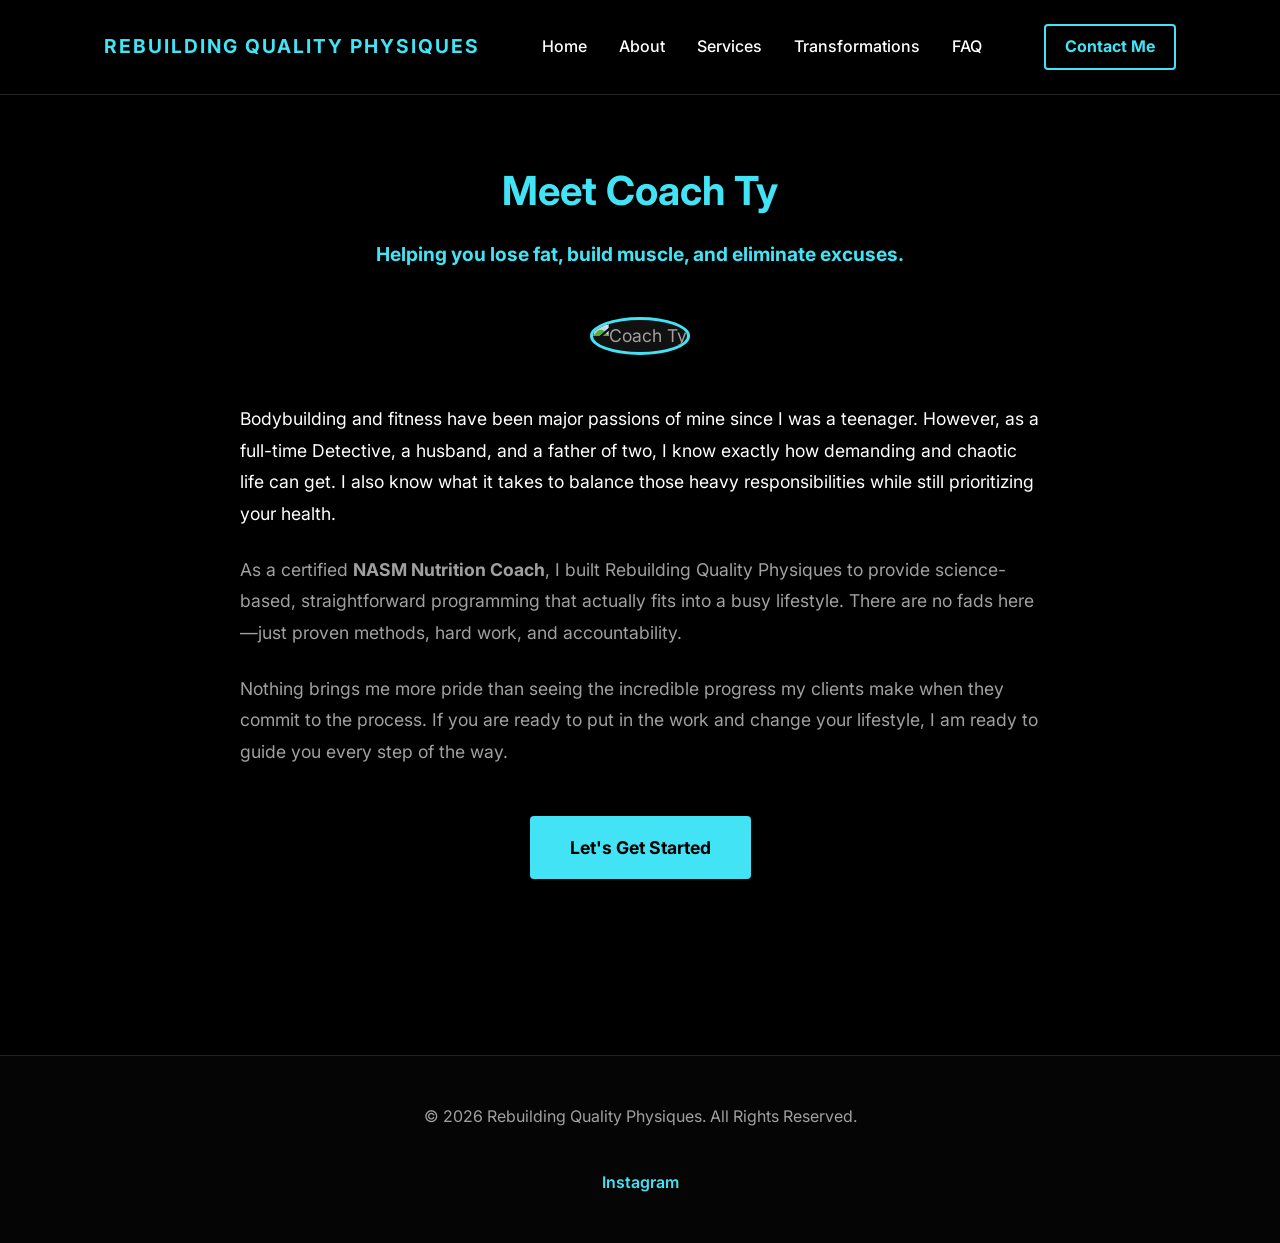
==== about.html @ 91c22e62 "Create about.html" ====
<!DOCTYPE html>
<html lang="en">
<head>
    <meta charset="UTF-8">
    <meta name="viewport" content="width=device-width, initial-scale=1.0">
    <title>About Coach Ty | Rebuilding Quality Physiques</title>
    <link rel="stylesheet" href="style.css">
</head>
<body>

    <header>
        <nav class="navbar">
            <div class="logo">
                <h2>REBUILDING QUALITY PHYSIQUES</h2> 
            </div>
            <ul class="nav-links">
                <li><a href="index.html">Home</a></li>
                <li><a href="about.html" class="highlight">About</a></li> <li><a href="services.html">Services</a></li>
                <li><a href="results.html">Transformations</a></li>
                <li><a href="faq.html">FAQ</a></li>
            </ul>
            <a href="contact.html" class="nav-cta">Contact Me</a>
        </nav>
    </header>

    <section id="about" class="gallery-section" style="padding-top: 4rem;">
        
        <div class="section-header" style="margin-bottom: 3rem;">
            <h2>Meet Coach Ty</h2>
            <p style="color: var(--accent-color); font-weight: bold; font-size: 1.2rem;">Helping you lose fat, build muscle, and eliminate excuses.</p>
        </div>

        <div style="max-width: 800px; margin: 0 auto 3rem auto; line-height: 1.8; font-size: 1.1rem; color: var(--text-muted);">
            
            <div style="text-align: center; margin-bottom: 3rem;">
                <img src="ty-profile.jpg" alt="Coach Ty" style="width: 250px; height: 250px; border-radius: 50%; border: 3px solid var(--accent-color); object-fit: cover; background-color: #111;">
            </div>

            <p style="margin-bottom: 1.5rem; color: var(--text-main);">
                Bodybuilding and fitness have been major passions of mine since I was a teenager. However, as a full-time Detective, a husband, and a father of two, I know exactly how demanding and chaotic life can get. I also know what it takes to balance those heavy responsibilities while still prioritizing your health.
            </p>

            <p style="margin-bottom: 1.5rem;">
                As a certified <strong>NASM Nutrition Coach</strong>, I built Rebuilding Quality Physiques to provide science-based, straightforward programming that actually fits into a busy lifestyle. There are no fads here—just proven methods, hard work, and accountability.
            </p>

            <p style="margin-bottom: 3rem;">
                Nothing brings me more pride than seeing the incredible progress my clients make when they commit to the process. If you are ready to put in the work and change your lifestyle, I am ready to guide you every step of the way.
            </p>

            <div style="text-align: center;">
                <a href="contact.html" class="cta-button">Let's Get Started</a>
            </div>

        </div>
    </section>

    <footer>
        <div class="footer-content">
            <p>&copy; 2026 Rebuilding Quality Physiques. All Rights Reserved.</p>
            <div class="social-links" style="margin-top: 1rem;">
                <a href="https://www.instagram.com/tyfit101" target="_blank">Instagram</a>
            </div>
        </div>
    </footer>

</body>
</html>
---- style.css ----
/* Import a clean, modern font */
@import url('https://fonts.googleapis.com/css2?family=Inter:wght@300;400;700&display=swap');

/* Color Palette & Variables */
:root {
    --bg-color: #000000;
    --card-bg: #111111;
    --accent-color: #42e3f5; /* Cyan from his mockups */
    --text-main: #ffffff;
    --text-muted: #a0a0a0;
}

/* Global Reset */
* {
    margin: 0;
    padding: 0;
    box-sizing: border-box;
}

body {
    font-family: 'Inter', sans-serif;
    background-color: var(--bg-color);
    color: var(--text-main);
    line-height: 1.6;
}

/* --- NAVIGATION --- */
header {
    background-color: rgba(0, 0, 0, 0.95);
    position: sticky;
    top: 0;
    z-index: 100;
    border-bottom: 1px solid #222;
}

.navbar {
    display: flex;
    justify-content: space-between;
    align-items: center;
    padding: 1.5rem 5%;
    max-width: 1200px;
    margin: auto;
}

.logo h2 {
    color: var(--accent-color);
    font-weight: 700;
    letter-spacing: 2px;
    font-size: 1.2rem; 
    text-transform: uppercase;
    white-space: nowrap; 
}

.nav-links {
    list-style: none;
    display: flex;
    gap: 2rem;
}

.nav-links a {
    color: var(--text-main);
    text-decoration: none;
    font-weight: 500;
    transition: color 0.3s ease;
}

.nav-links a:hover {
    color: var(--accent-color);
}

.nav-cta {
    border: 2px solid var(--accent-color);
    color: var(--accent-color);
    padding: 0.5rem 1.2rem;
    text-decoration: none;
    border-radius: 4px;
    font-weight: 700;
    transition: all 0.3s ease;
    white-space: nowrap; /* Prevents the text from stacking into two lines */
    flex-shrink: 0; /* Prevents the button box from being squished */
}

.nav-cta:hover {
    background-color: var(--accent-color);
    color: #000;
}

/* --- HERO SECTION --- */
.hero {
    text-align: center;
    padding: 8rem 5%;
    background: radial-gradient(circle at center top, #1a2a2e 0%, #000 70%);
}

.hero-content {
    max-width: 800px;
    margin: auto;
}

.hero h1 {
    font-size: 3.5rem;
    margin-bottom: 1.2rem;
    line-height: 1.2;
}

.highlight {
    color: var(--accent-color);
}

.hero p {
    font-size: 1.2rem;
    color: var(--text-muted);
    margin-bottom: 2.5rem;
}

.cta-button {
    display: inline-block;
    background-color: var(--accent-color);
    color: #000;
    padding: 1rem 2.5rem;
    font-size: 1.1rem;
    font-weight: 700;
    text-decoration: none;
    border-radius: 4px;
    transition: transform 0.2s, box-shadow 0.2s;
}

.cta-button:hover {
    transform: translateY(-3px);
    box-shadow: 0 4px 20px rgba(66, 227, 245, 0.4);
}

/* --- COMMON SECTION STYLES --- */
section {
    padding: 6rem 5%;
    max-width: 1200px;
    margin: auto;
}

.section-header {
    text-align: center;
    margin-bottom: 4rem;
}

.section-header h2 {
    font-size: 2.5rem;
    color: var(--accent-color);
    margin-bottom: 1rem;
}

.section-header p {
    color: var(--text-muted);
    font-size: 1.1rem;
}

/* --- ROADMAP --- */
.roadmap-grid {
    display: grid;
    grid-template-columns: repeat(auto-fit, minmax(300px, 1fr));
    gap: 2rem;
}

.step-card {
    background-color: var(--card-bg);
    padding: 2.5rem;
    border-radius: 8px;
    border-top: 4px solid var(--accent-color);
    transition: transform 0.3s;
}

.step-card:hover {
    transform: translateY(-8px);
}

.step-number {
    font-size: 2.5rem;
    font-weight: 700;
    color: var(--accent-color);
    opacity: 0.3;
    margin-bottom: 1rem;
}

.step-card h3 {
    margin-bottom: 1rem;
    font-size: 1.5rem;
}

.step-card p {
    color: var(--text-muted);
}

/* --- TRANSFORMATION GALLERY --- */
.gallery-grid {
    display: grid;
    grid-template-columns: repeat(auto-fit, minmax(250px, 1fr));
    gap: 1.5rem;
}

.gallery-item img {
    width: 100%;
    height: auto;
    border-radius: 8px;
    border: 2px solid #222;
    transition: border-color 0.3s;
    /* This creates a nice placeholder look until you upload real images */
    min-height: 250px; 
    background-color: #1a1a1a;
}

.gallery-item img:hover {
    border-color: var(--accent-color);
}

/* --- FAQ SECTION --- */
.faq-container {
    max-width: 800px;
    margin: auto;
}

.faq-item {
    background-color: var(--card-bg);
    padding: 1.5rem 2rem;
    margin-bottom: 1rem;
    border-radius: 8px;
    border-left: 4px solid var(--accent-color);
}

.faq-item h3 {
    margin-bottom: 0.8rem;
    font-size: 1.2rem;
}

.faq-item p {
    color: var(--text-muted);
}

/* --- CONTACT SECTION --- */
.form-wrapper {
    background-color: var(--card-bg);
    padding: 3rem 2rem;
    border-radius: 8px;
    max-width: 700px;
    margin: auto;
    border: 1px solid #222;
}

/* --- FOOTER --- */
footer {
    background-color: #050505;
    text-align: center;
    padding: 3rem 5%;
    border-top: 1px solid #222;
    margin-top: 2rem;
}

.footer-content {
    display: flex;
    flex-direction: column;
    align-items: center;
    gap: 1.5rem;
    color: var(--text-muted);
}

.social-links a {
    color: var(--accent-color);
    text-decoration: none;
    margin: 0 15px;
    font-weight: 600;
    transition: color 0.3s;
}

.social-links a:hover {
    color: var(--text-main);
}

/* --- MOBILE RESPONSIVENESS --- */
@media (max-width: 768px) {
    .navbar {
        flex-direction: column;
        gap: 1.5rem;
    }
    
    .nav-links {
        flex-wrap: wrap;
        justify-content: center;
        gap: 1rem;
    }
    
    .hero h1 {
        font-size: 2.2rem;
    }
    
    section {
        padding: 4rem 5%;
    }
}
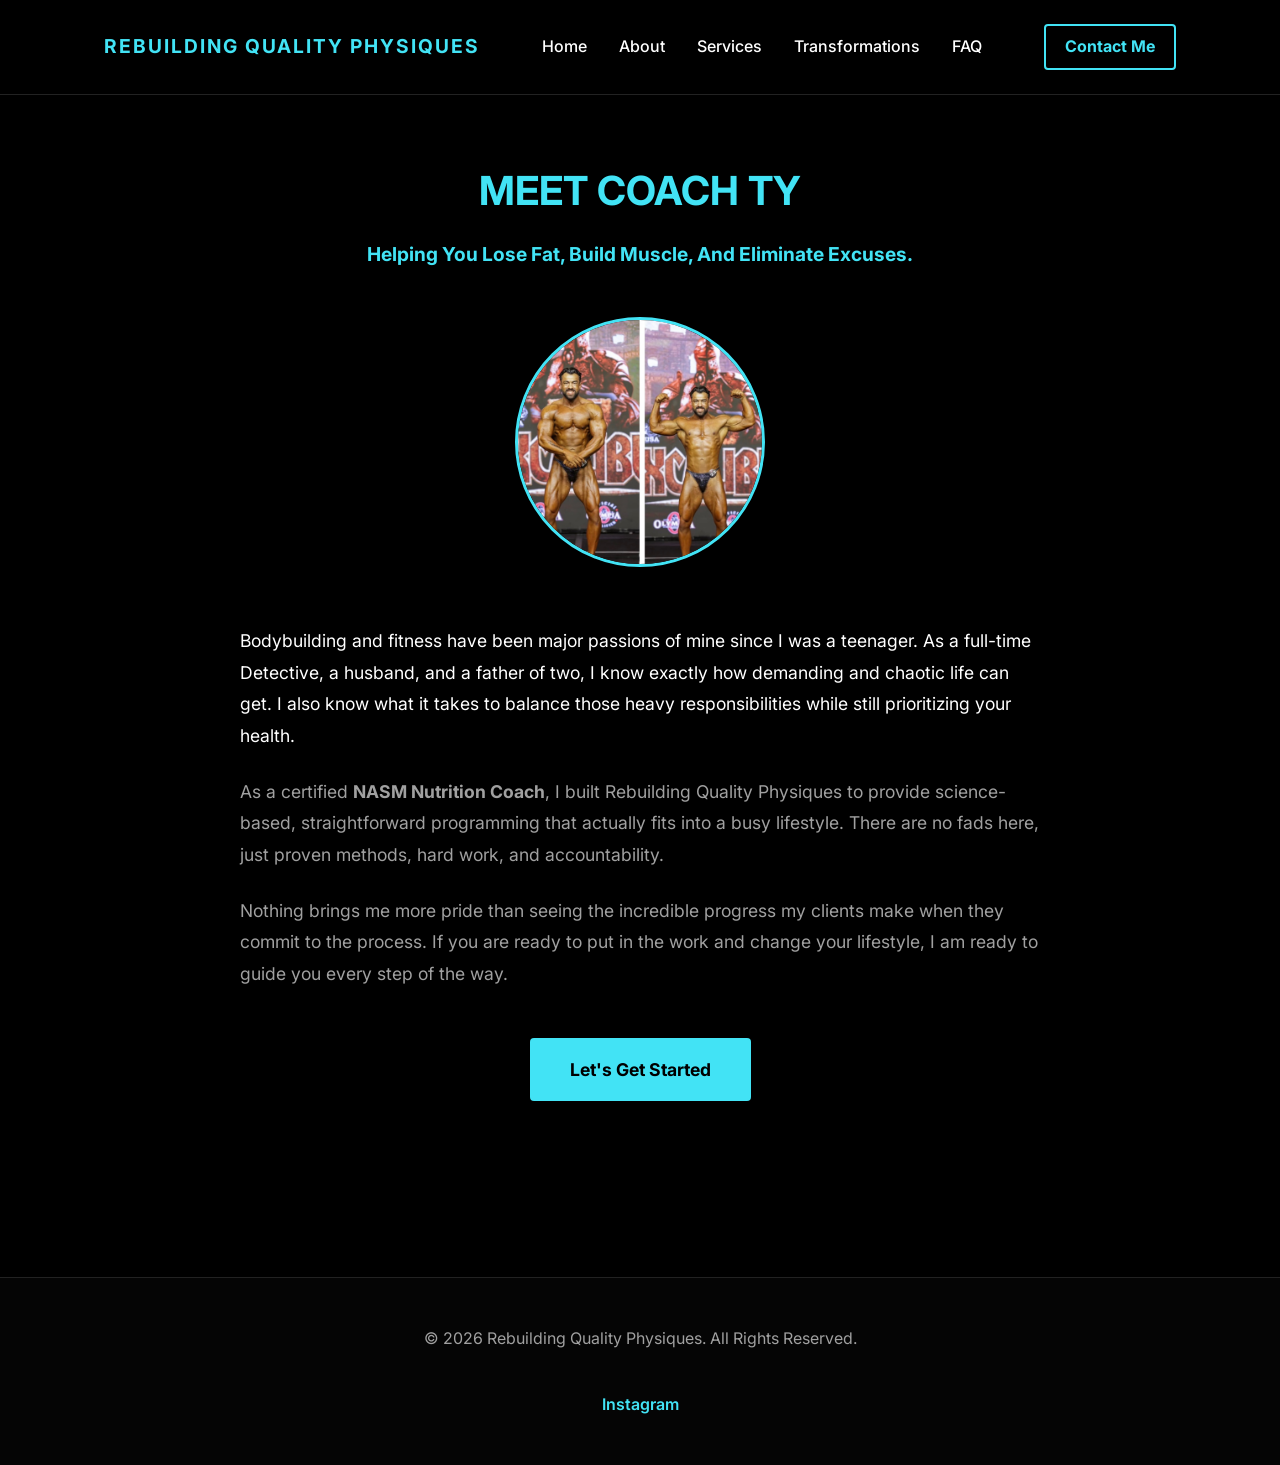
==== commit 92ff7b43: "Update about.html" ====
--- a/about.html
+++ b/about.html
@@ -15,7 +15,8 @@
             </div>
             <ul class="nav-links">
                 <li><a href="index.html">Home</a></li>
-                <li><a href="about.html" class="highlight">About</a></li> <li><a href="services.html">Services</a></li>
+                <li><a href="about.html" class="highlight">About</a></li> 
+                <li><a href="services.html">Services</a></li>
                 <li><a href="results.html">Transformations</a></li>
                 <li><a href="faq.html">FAQ</a></li>
             </ul>
@@ -26,8 +27,8 @@
     <section id="about" class="gallery-section" style="padding-top: 4rem;">
         
         <div class="section-header" style="margin-bottom: 3rem;">
-            <h2>Meet Coach Ty</h2>
-            <p style="color: var(--accent-color); font-weight: bold; font-size: 1.2rem;">Helping you lose fat, build muscle, and eliminate excuses.</p>
+            <h2>MEET COACH TY</h2>
+            <p style="color: var(--accent-color); font-weight: bold; font-size: 1.2rem;">Helping You Lose Fat, Build Muscle, And Eliminate Excuses.</p>
         </div>
 
         <div style="max-width: 800px; margin: 0 auto 3rem auto; line-height: 1.8; font-size: 1.1rem; color: var(--text-muted);">
@@ -37,11 +38,11 @@
             </div>
 
             <p style="margin-bottom: 1.5rem; color: var(--text-main);">
-                Bodybuilding and fitness have been major passions of mine since I was a teenager. However, as a full-time Detective, a husband, and a father of two, I know exactly how demanding and chaotic life can get. I also know what it takes to balance those heavy responsibilities while still prioritizing your health.
+                Bodybuilding and fitness have been major passions of mine since I was a teenager. As a full-time Detective, a husband, and a father of two, I know exactly how demanding and chaotic life can get. I also know what it takes to balance those heavy responsibilities while still prioritizing your health.
             </p>
 
             <p style="margin-bottom: 1.5rem;">
-                As a certified <strong>NASM Nutrition Coach</strong>, I built Rebuilding Quality Physiques to provide science-based, straightforward programming that actually fits into a busy lifestyle. There are no fads here—just proven methods, hard work, and accountability.
+                As a certified <strong>NASM Nutrition Coach</strong>, I built Rebuilding Quality Physiques to provide science-based, straightforward programming that actually fits into a busy lifestyle. There are no fads here, just proven methods, hard work, and accountability.
             </p>
 
             <p style="margin-bottom: 3rem;">
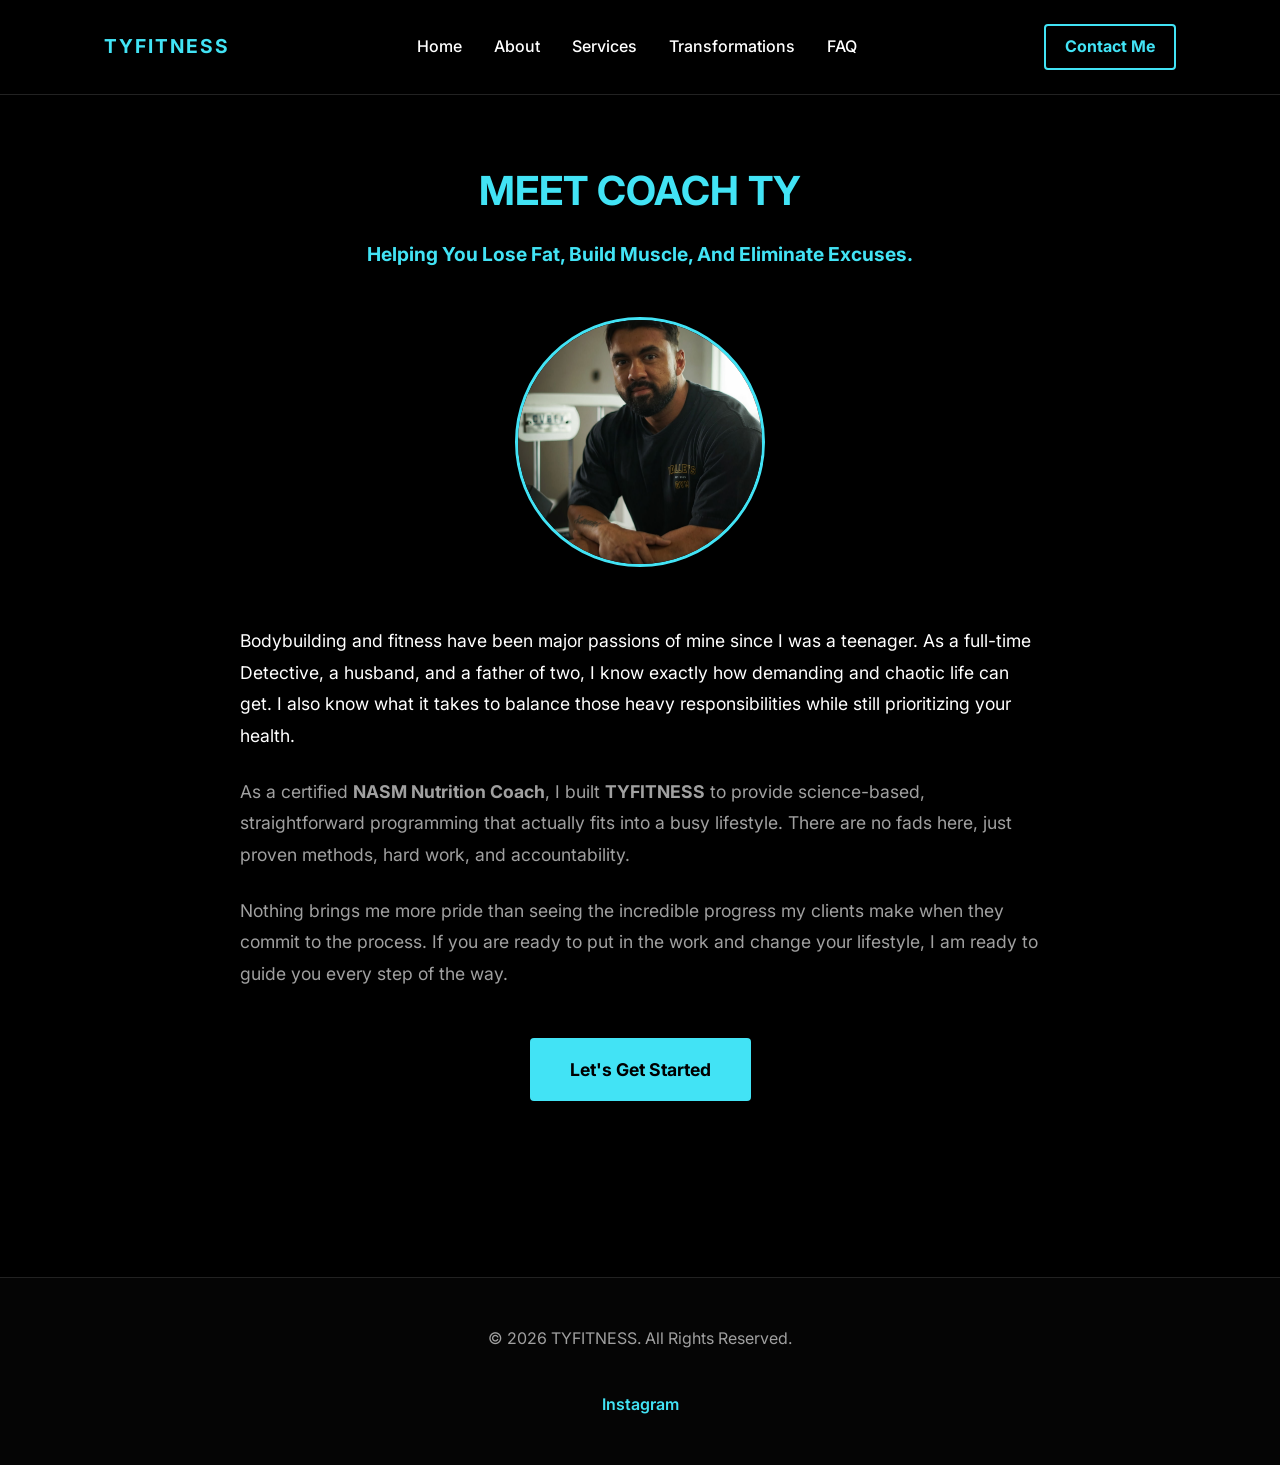
==== commit 429d5dfb: "Update about.html" ====
--- a/about.html
+++ b/about.html
@@ -3,7 +3,7 @@
 <head>
     <meta charset="UTF-8">
     <meta name="viewport" content="width=device-width, initial-scale=1.0">
-    <title>About Coach Ty | Rebuilding Quality Physiques</title>
+    <title>About Coach Ty | TYFITNESS</title>
     <link rel="stylesheet" href="style.css">
 </head>
 <body>
@@ -11,7 +11,7 @@
     <header>
         <nav class="navbar">
             <div class="logo">
-                <h2>REBUILDING QUALITY PHYSIQUES</h2> 
+                <h2>TYFITNESS</h2> 
             </div>
             <ul class="nav-links">
                 <li><a href="index.html">Home</a></li>
@@ -42,7 +42,7 @@
             </p>
 
             <p style="margin-bottom: 1.5rem;">
-                As a certified <strong>NASM Nutrition Coach</strong>, I built Rebuilding Quality Physiques to provide science-based, straightforward programming that actually fits into a busy lifestyle. There are no fads here, just proven methods, hard work, and accountability.
+                As a certified <strong>NASM Nutrition Coach</strong>, I built <strong>TYFITNESS</strong> to provide science-based, straightforward programming that actually fits into a busy lifestyle. There are no fads here, just proven methods, hard work, and accountability.
             </p>
 
             <p style="margin-bottom: 3rem;">
@@ -58,7 +58,7 @@
 
     <footer>
         <div class="footer-content">
-            <p>&copy; 2026 Rebuilding Quality Physiques. All Rights Reserved.</p>
+            <p>&copy; 2026 TYFITNESS. All Rights Reserved.</p>
             <div class="social-links" style="margin-top: 1rem;">
                 <a href="https://www.instagram.com/tyfit101" target="_blank">Instagram</a>
             </div>
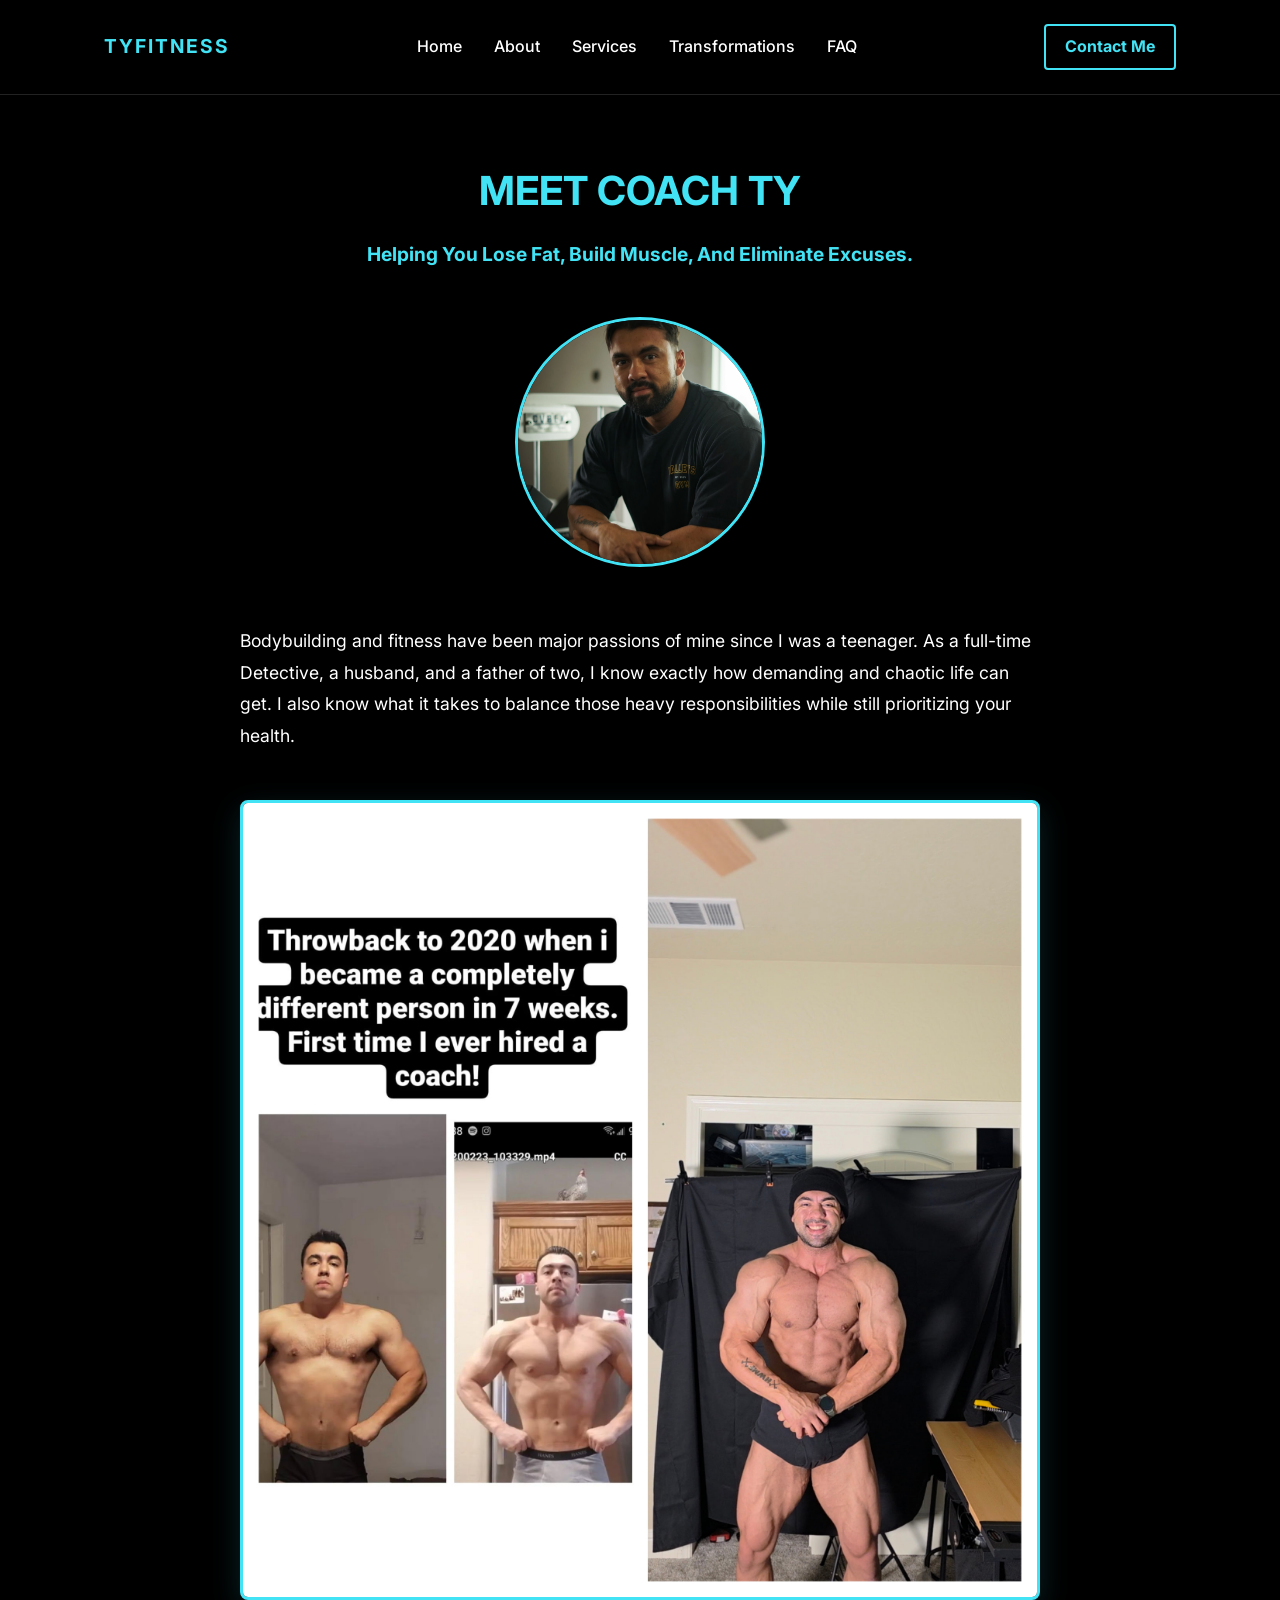
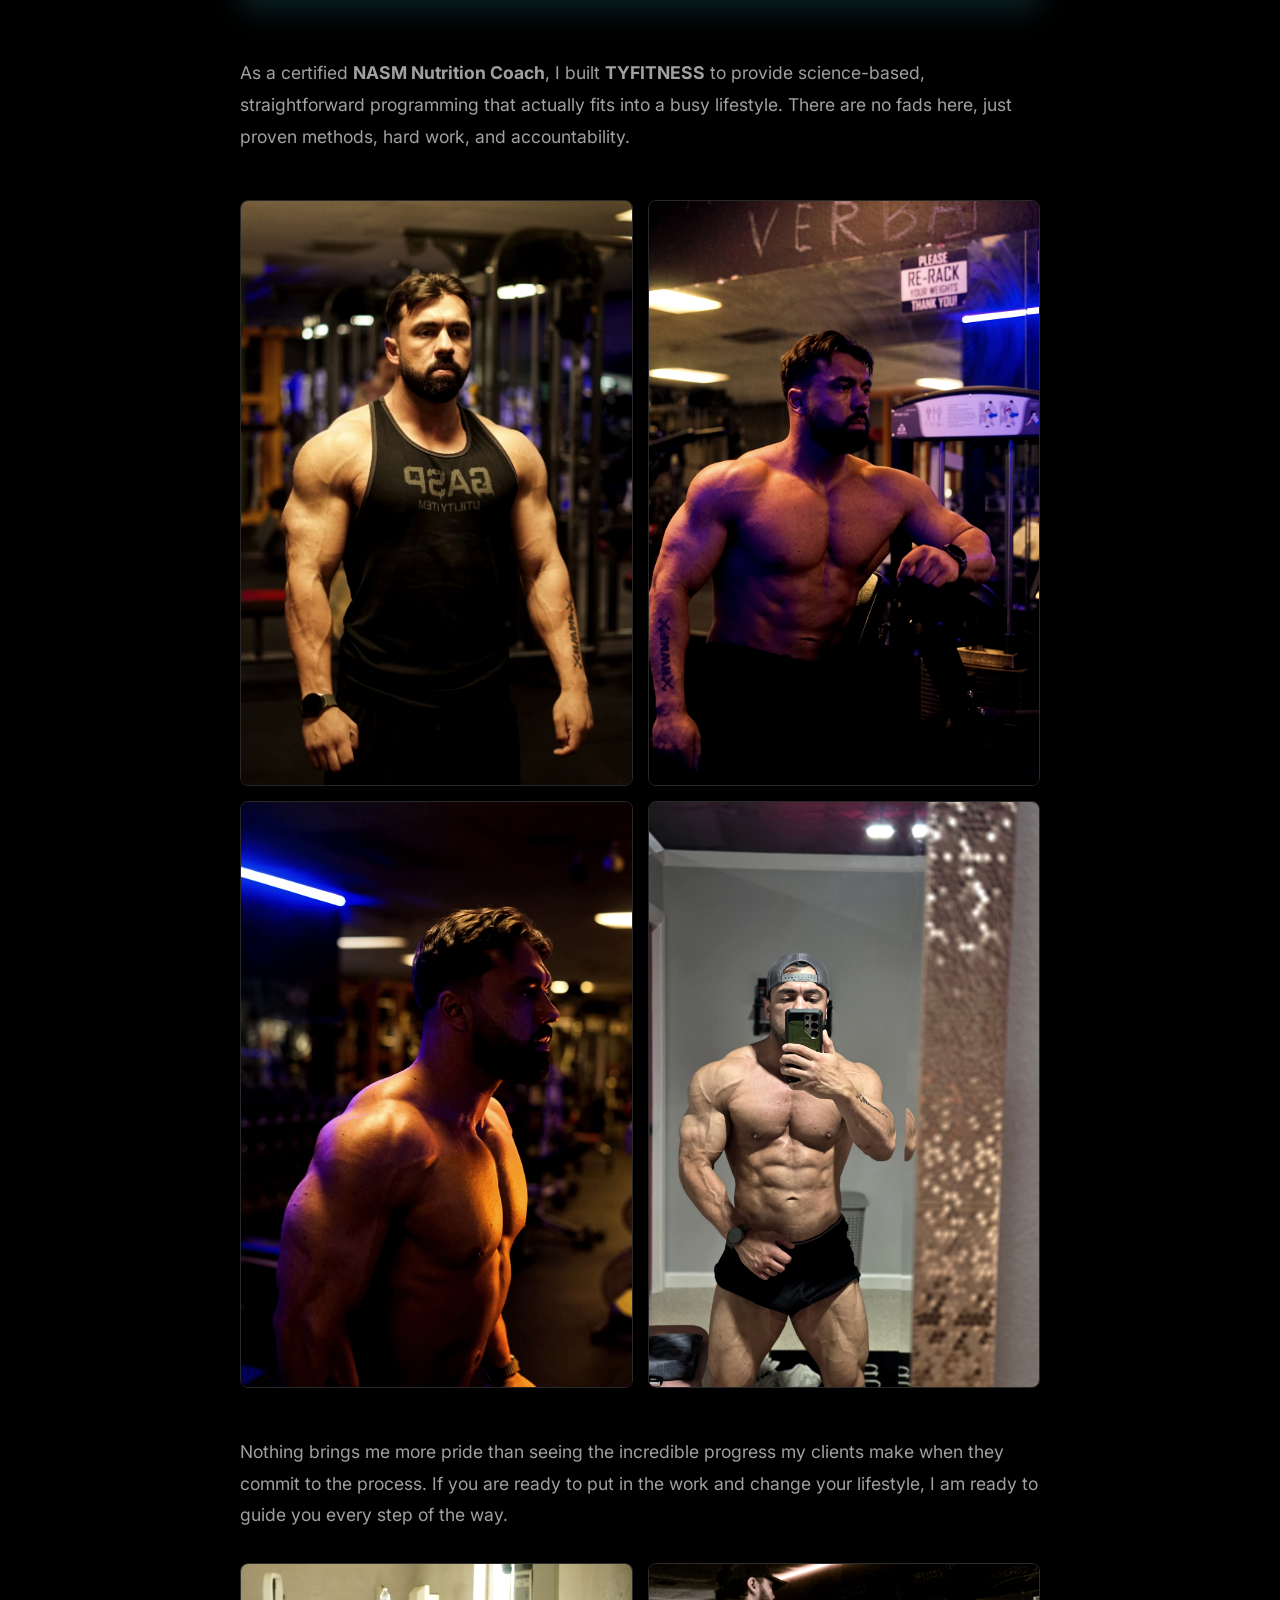
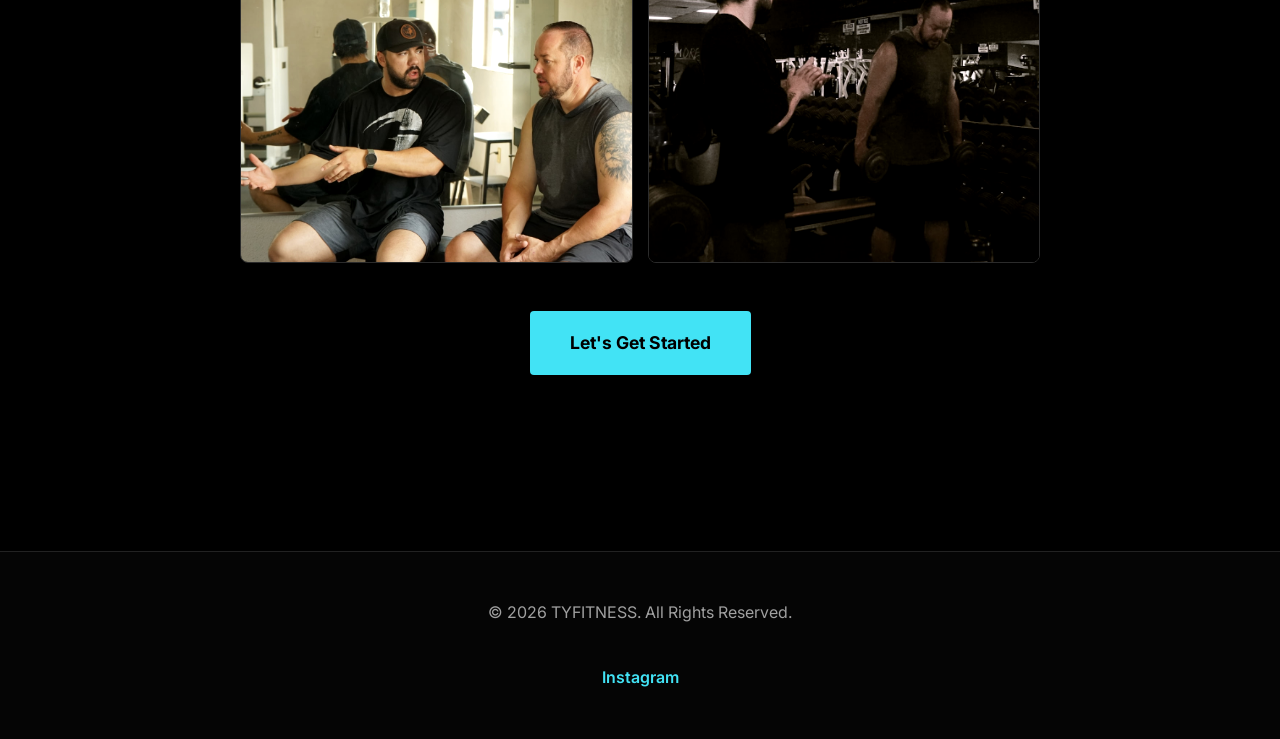
==== commit e55242ce: "Update about.html" ====
--- a/about.html
+++ b/about.html
@@ -5,6 +5,64 @@
     <meta name="viewport" content="width=device-width, initial-scale=1.0">
     <title>About Coach Ty | TYFITNESS</title>
     <link rel="stylesheet" href="style.css">
+    
+    <style>
+        .transformation-highlight {
+            margin: 3rem 0;
+            text-align: center;
+        }
+        .transformation-highlight img {
+            max-width: 100%;
+            height: auto;
+            border-radius: 8px;
+            border: 3px solid var(--accent-color);
+            box-shadow: 0 10px 30px rgba(66, 227, 245, 0.15);
+        }
+        
+        .physique-grid {
+            display: grid;
+            grid-template-columns: repeat(2, 1fr);
+            gap: 15px;
+            margin: 3rem 0;
+        }
+        .physique-grid img {
+            width: 100%;
+            height: 100%;
+            object-fit: cover;
+            border-radius: 8px;
+            border: 1px solid #333;
+            /* Applies the cohesive "gritty" gym lighting filter to all photos */
+            filter: contrast(1.15) saturate(0.85); 
+            transition: all 0.3s ease;
+        }
+        .physique-grid img:hover {
+            border-color: var(--accent-color);
+            transform: scale(1.02);
+            filter: contrast(1.1) saturate(1);
+        }
+
+        .coaching-grid {
+            display: grid;
+            grid-template-columns: repeat(auto-fit, minmax(250px, 1fr));
+            gap: 15px;
+            margin: 2rem 0 3rem 0;
+        }
+        .coaching-grid img {
+            width: 100%;
+            height: 300px;
+            object-fit: cover;
+            border-radius: 8px;
+            border: 1px solid #333;
+            filter: contrast(1.1) saturate(0.9);
+        }
+
+        /* Mobile Adjustments */
+        @media (max-width: 600px) {
+            .physique-grid {
+                grid-template-columns: 1fr; /* Stacks the 4 photos on top of each other on mobile */
+            }
+        }
+    </style>
 </head>
 <body>
 
@@ -41,15 +99,31 @@
                 Bodybuilding and fitness have been major passions of mine since I was a teenager. As a full-time Detective, a husband, and a father of two, I know exactly how demanding and chaotic life can get. I also know what it takes to balance those heavy responsibilities while still prioritizing your health.
             </p>
 
+            <div class="transformation-highlight">
+                <img src="ty-transformation.jpg" alt="Coach Ty's Personal Transformation">
+            </div>
+
             <p style="margin-bottom: 1.5rem;">
                 As a certified <strong>NASM Nutrition Coach</strong>, I built <strong>TYFITNESS</strong> to provide science-based, straightforward programming that actually fits into a busy lifestyle. There are no fads here, just proven methods, hard work, and accountability.
             </p>
 
-            <p style="margin-bottom: 3rem;">
+            <div class="physique-grid">
+                <img src="physique-1.jpg" alt="Coach Ty Physique Showcase">
+                <img src="physique-2.jpg" alt="Coach Ty Physique Showcase">
+                <img src="physique-3.jpg" alt="Coach Ty Physique Showcase">
+                <img src="physique-4.jpg" alt="Coach Ty Physique Showcase">
+            </div>
+
+            <p style="margin-bottom: 1.5rem;">
                 Nothing brings me more pride than seeing the incredible progress my clients make when they commit to the process. If you are ready to put in the work and change your lifestyle, I am ready to guide you every step of the way.
             </p>
 
-            <div style="text-align: center;">
+            <div class="coaching-grid">
+                <img src="coaching-1.jpg" alt="Coach Ty working with a client">
+                <img src="coaching-2.jpg" alt="Coach Ty instructing form">
+            </div>
+
+            <div style="text-align: center; margin-top: 2rem;">
                 <a href="contact.html" class="cta-button">Let's Get Started</a>
             </div>
 
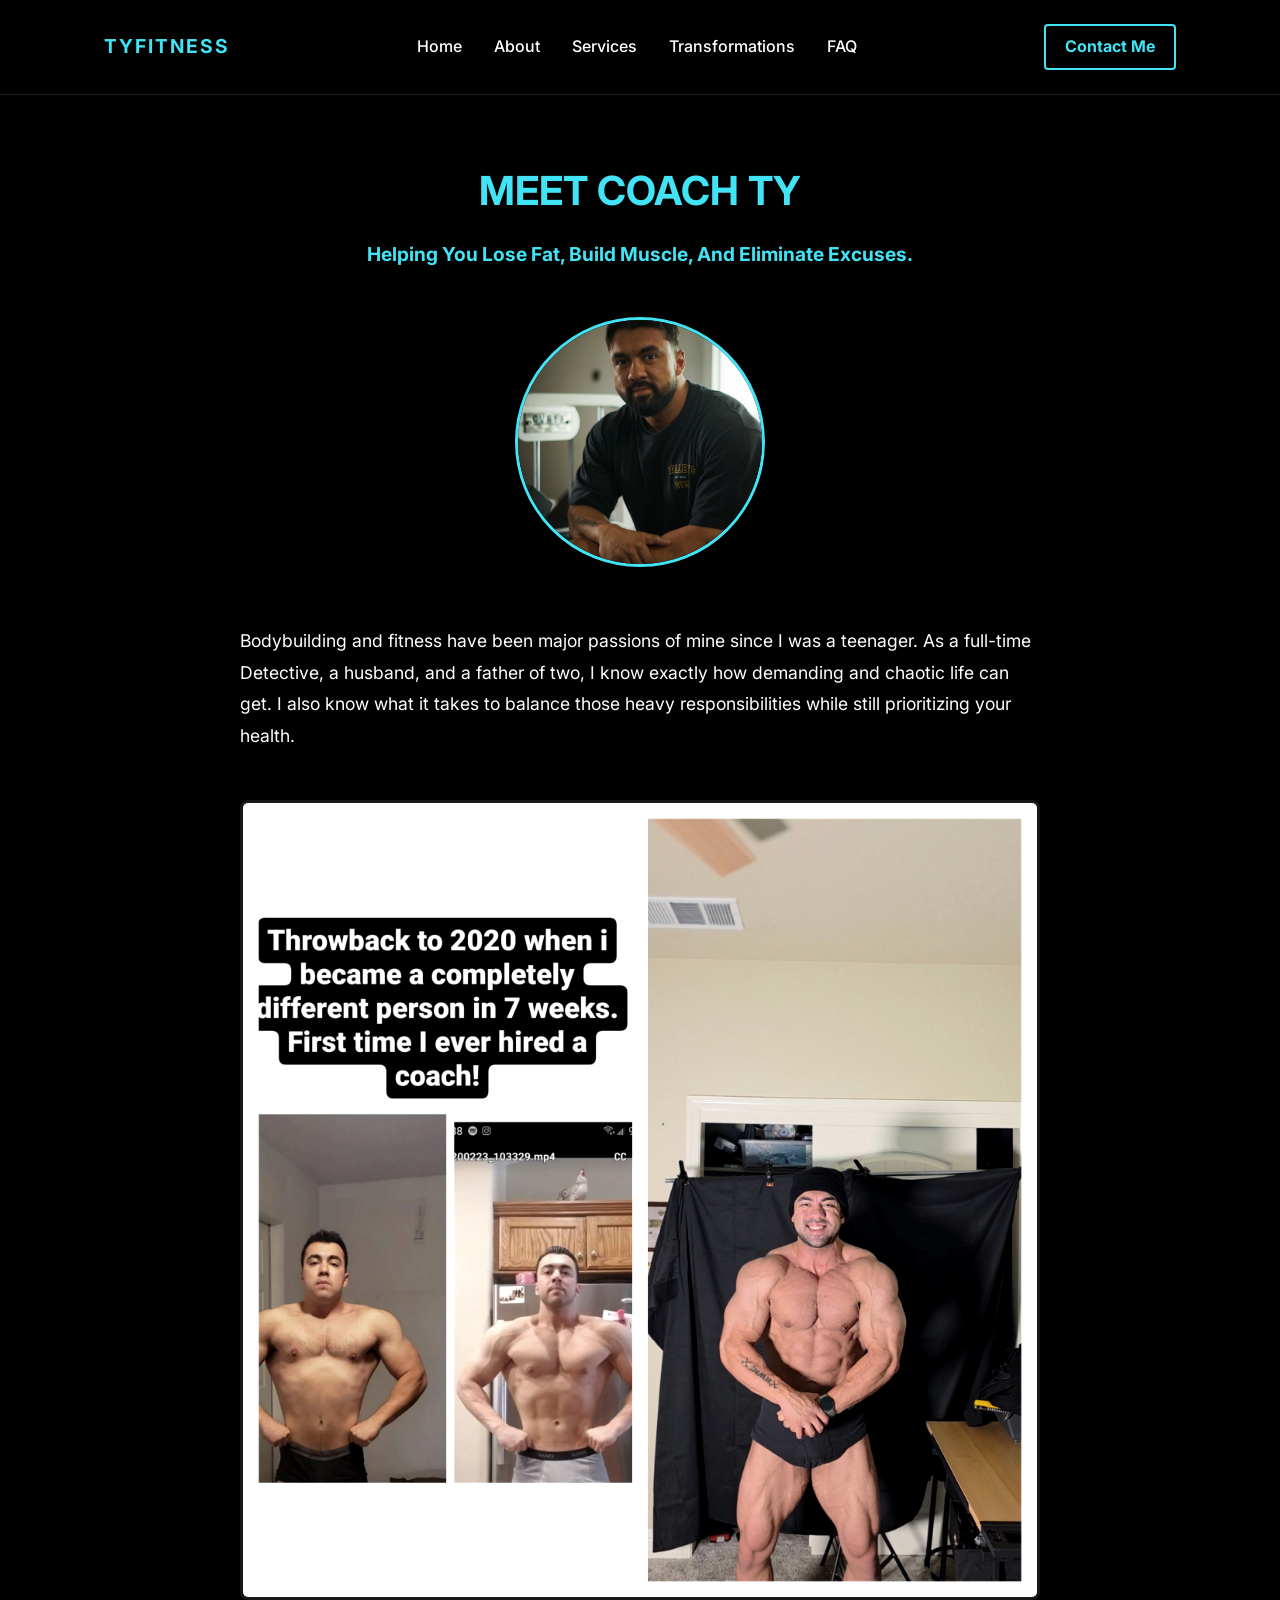
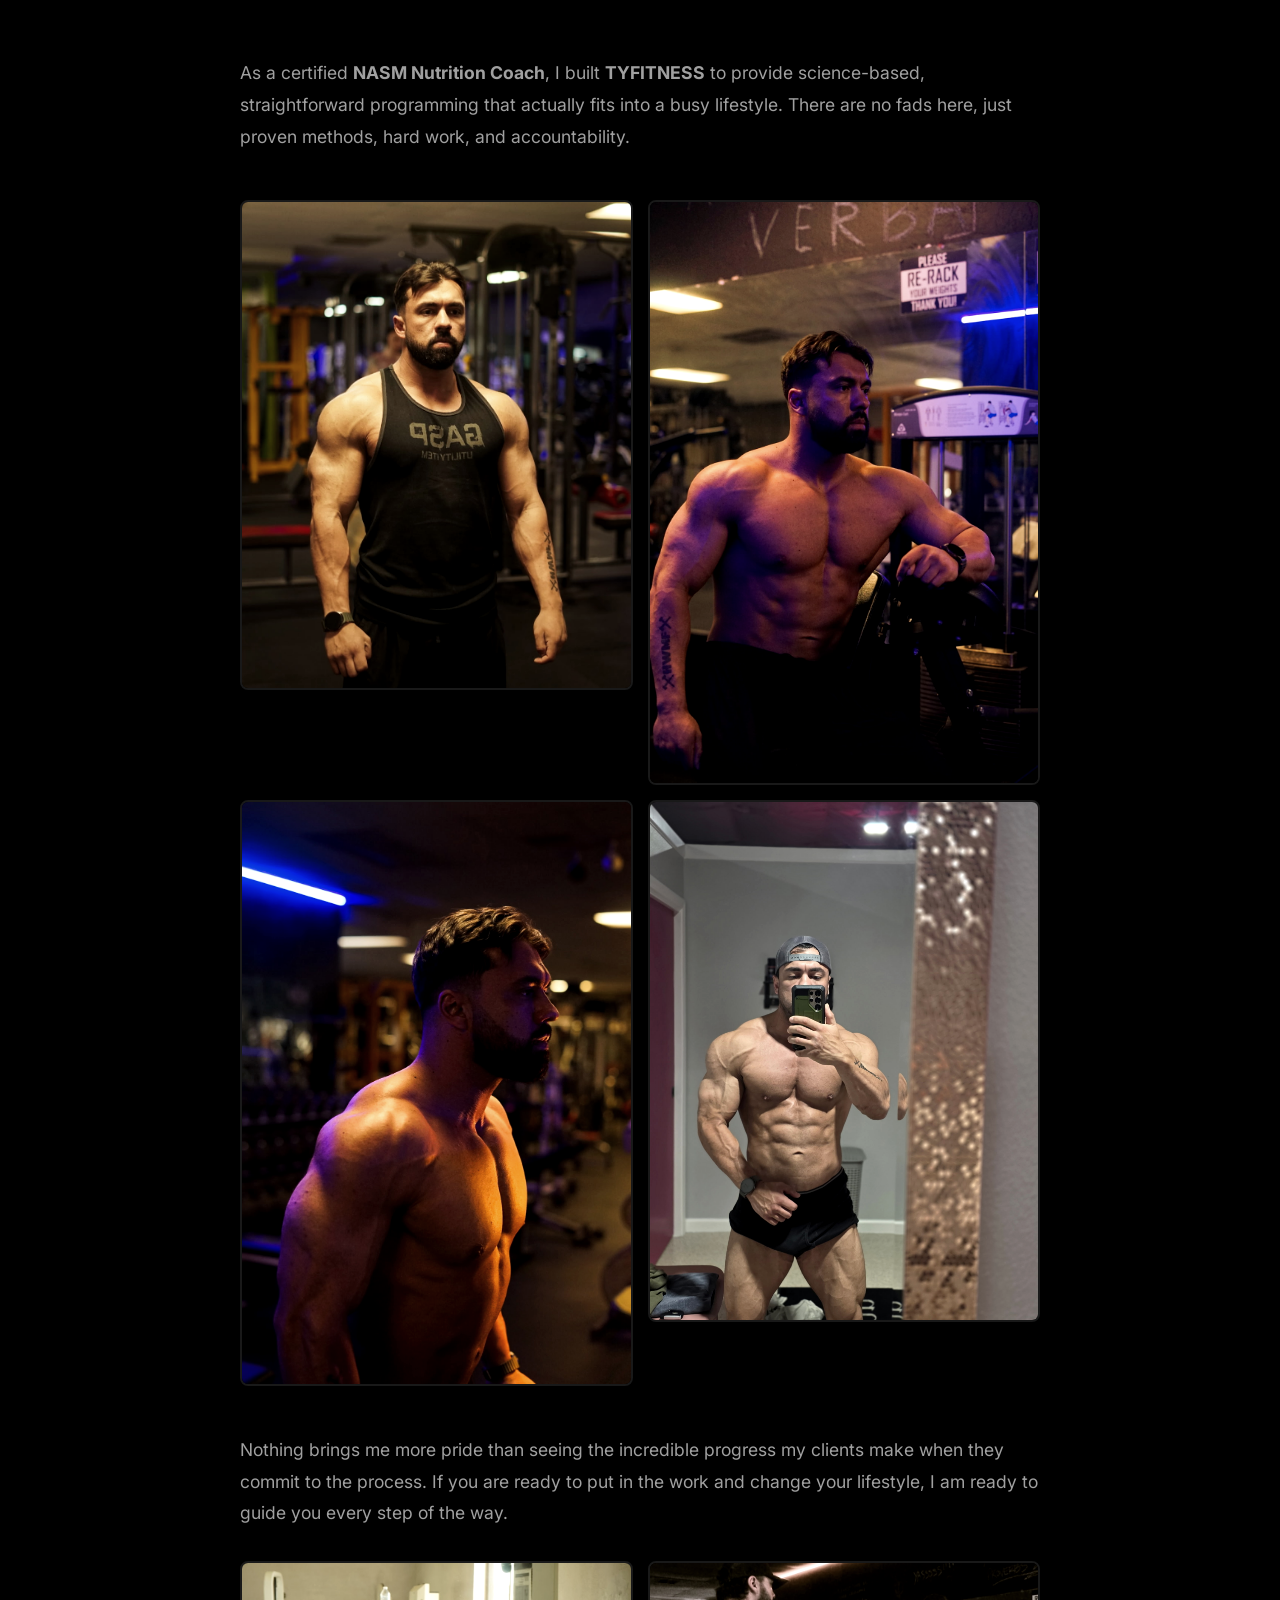
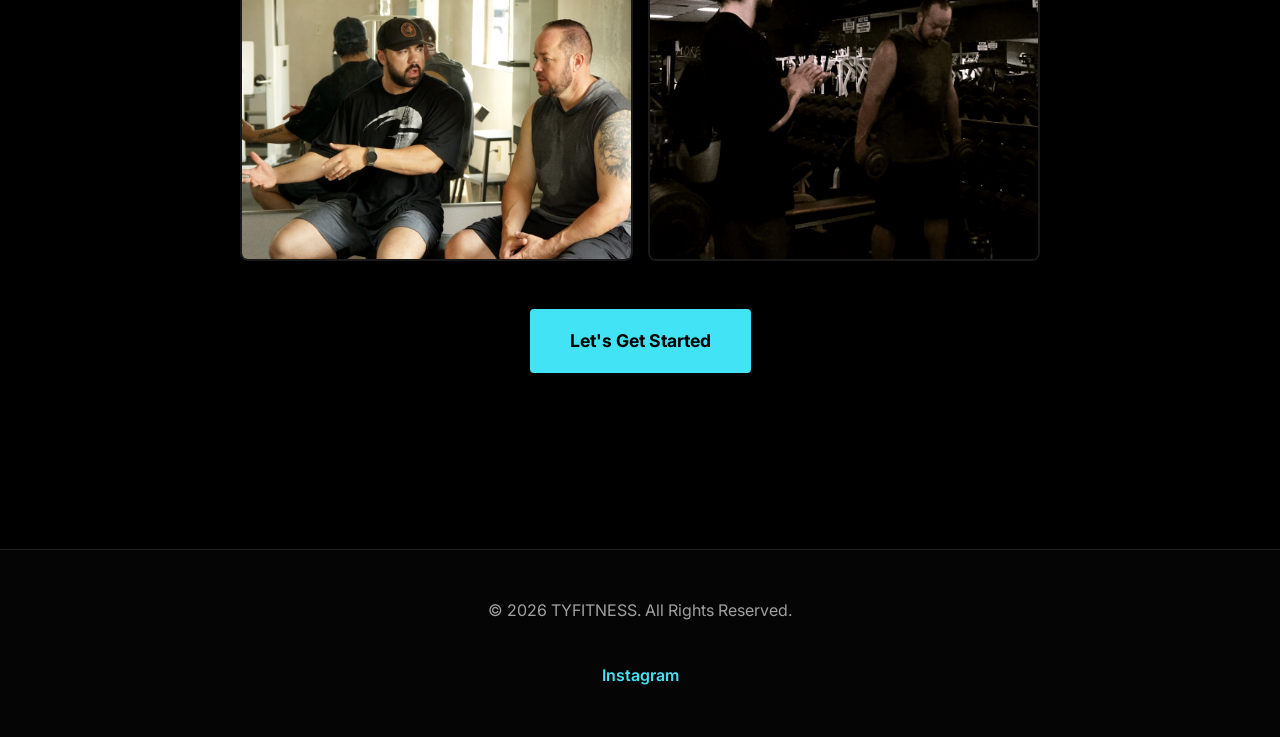
==== commit 299497ef: "Update about.html" ====
--- a/about.html
+++ b/about.html
@@ -7,60 +7,41 @@
     <link rel="stylesheet" href="style.css">
     
     <style>
-        .transformation-highlight {
-            margin: 3rem 0;
-            text-align: center;
-        }
-        .transformation-highlight img {
-            max-width: 100%;
-            height: auto;
+        /* Container Layouts */
+        .transformation-highlight { margin: 3rem 0; text-align: center; }
+        .physique-grid { display: grid; grid-template-columns: repeat(2, 1fr); gap: 15px; margin: 3rem 0; }
+        .coaching-grid { display: grid; grid-template-columns: repeat(auto-fit, minmax(250px, 1fr)); gap: 15px; margin: 2rem 0 3rem 0; }
+
+        /* Shared Image Styling for All Sections */
+        .transformation-highlight img, 
+        .physique-grid img, 
+        .coaching-grid img {
+            width: 100%;
             border-radius: 8px;
-            border: 3px solid var(--accent-color);
-            box-shadow: 0 10px 30px rgba(66, 227, 245, 0.15);
-        }
-        
-        .physique-grid {
-            display: grid;
-            grid-template-columns: repeat(2, 1fr);
-            gap: 15px;
-            margin: 3rem 0;
-        }
-        .physique-grid img {
-            width: 100%;
-            height: 100%;
+            border: 2px solid #222;
             object-fit: cover;
-            border-radius: 8px;
-            border: 1px solid #333;
-            /* Applies the cohesive "gritty" gym lighting filter to all photos */
-            filter: contrast(1.15) saturate(0.85); 
-            transition: all 0.3s ease;
-        }
-        .physique-grid img:hover {
-            border-color: var(--accent-color);
-            transform: scale(1.02);
-            filter: contrast(1.1) saturate(1);
+            filter: contrast(1.1) saturate(0.85); /* Cohesive gritty look */
+            transition: all 0.3s ease-in-out;
+            cursor: pointer; /* Tells the user "look at this" */
         }
 
-        .coaching-grid {
-            display: grid;
-            grid-template-columns: repeat(auto-fit, minmax(250px, 1fr));
-            gap: 15px;
-            margin: 2rem 0 3rem 0;
-        }
-        .coaching-grid img {
-            width: 100%;
-            height: 300px;
-            object-fit: cover;
-            border-radius: 8px;
-            border: 1px solid #333;
-            filter: contrast(1.1) saturate(0.9);
+        /* Specific heights for grids to keep them tidy */
+        .coaching-grid img { height: 300px; }
+        .transformation-highlight img { max-width: 100%; height: auto; border-width: 3px; }
+
+        /* --- THE UNIFIED HOVER EFFECT --- */
+        .transformation-highlight img:hover, 
+        .physique-grid img:hover, 
+        .coaching-grid img:hover {
+            border-color: var(--accent-color);
+            transform: scale(1.02); /* Subtle pop forward */
+            filter: contrast(1.1) saturate(1); /* Returns to full color on hover */
+            box-shadow: 0 0 20px rgba(66, 227, 245, 0.3); /* The Cyan Glow */
         }
 
         /* Mobile Adjustments */
         @media (max-width: 600px) {
-            .physique-grid {
-                grid-template-columns: 1fr; /* Stacks the 4 photos on top of each other on mobile */
-            }
+            .physique-grid { grid-template-columns: 1fr; }
         }
     </style>
 </head>
